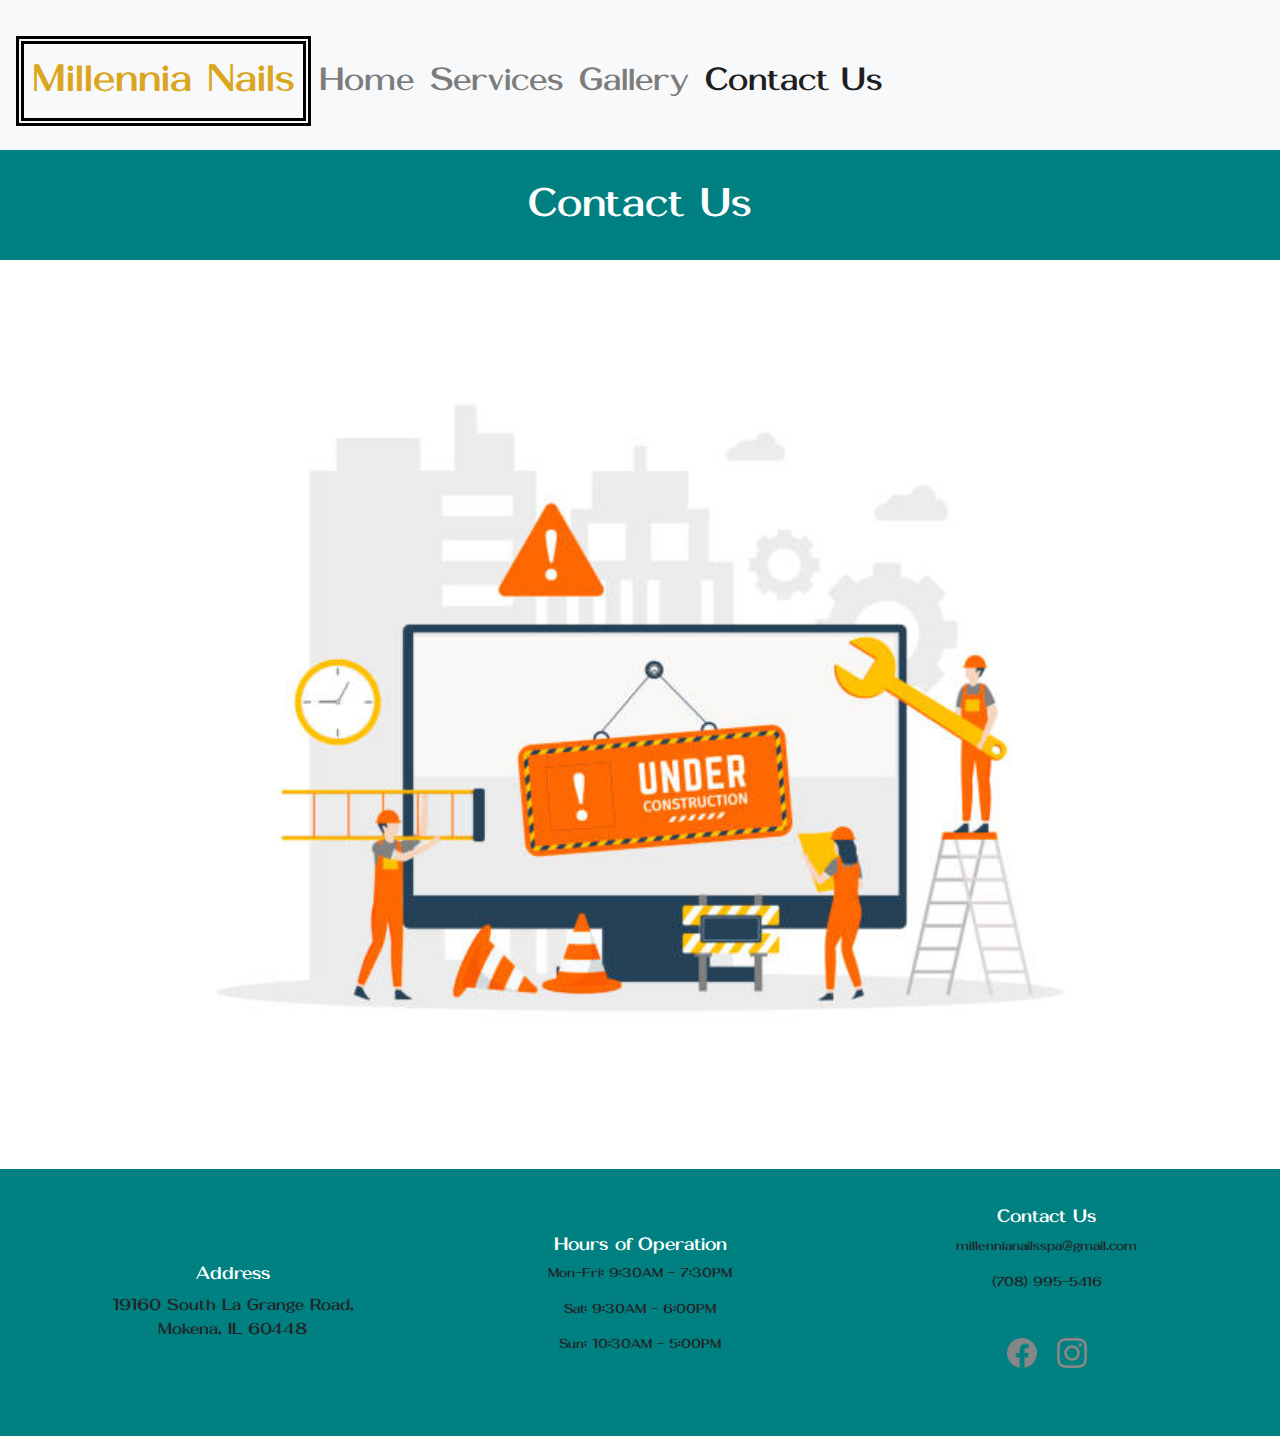
==== contact.html @ 8421ad78 "more edits" ====
<!DOCTYPE html>
<html>
<head>
<title>Millennia Nail Spa</title>

<script src="https://code.jquery.com/jquery-3.2.1.slim.min.js" integrity="sha384-KJ3o2DKtIkvYIK3UENzmM7KCkRr/rE9/Qpg6aAZGJwFDMVNA/GpGFF93hXpG5KkN" crossorigin="anonymous"></script>
<script src="https://cdn.jsdelivr.net/npm/popper.js@1.12.9/dist/umd/popper.min.js" integrity="sha384-ApNbgh9B+Y1QKtv3Rn7W3mgPxhU9K/ScQsAP7hUibX39j7fakFPskvXusvfa0b4Q" crossorigin="anonymous"></script>
<script src="https://cdn.jsdelivr.net/npm/bootstrap@4.0.0/dist/js/bootstrap.min.js" integrity="sha384-JZR6Spejh4U02d8jOt6vLEHfe/JQGiRRSQQxSfFWpi1MquVdAyjUar5+76PVCmYl" crossorigin="anonymous"></script>
<link rel="stylesheet" href="https://cdn.jsdelivr.net/npm/bootstrap@4.0.0/dist/css/bootstrap.min.css" integrity="sha384-Gn5384xqQ1aoWXA+058RXPxPg6fy4IWvTNh0E263XmFcJlSAwiGgFAW/dAiS6JXm" crossorigin="anonymous">
<script src="https://unpkg.com/aos@2.3.1/dist/aos.js"></script>
<link href="https://unpkg.com/aos@2.3.1/dist/aos.css" rel="stylesheet">
<script src='scripts/page.js'></script>

<meta charset="UTF-8">
<meta name="viewport" content="width=device-width, initial-scale=1">
<link rel="stylesheet" type="text/css" href="style/index.css">

</head>
<body>

<!-- Navbar (sit on top) -->
<nav class="navbar navbar-expand-xl navbar-light bg-light navbar-custom">
  <span class="header" href="#">Millennia Nails</span>
  <button class="navbar-toggler" type="button" data-toggle="collapse" data-target="#navbarSupportedContent" aria-controls="navbarSupportedContent" aria-expanded="false" aria-label="Toggle navigation">
    <span class="navbar-toggler-icon"></span>
  </button>

  <div class="collapse navbar-collapse" id="navbarSupportedContent">
    <ul class="navbar-nav mr-auto">
      <li class="nav-item">
        <a class="nav-link" href="index.html">Home</a>
      </li>
      <li class="nav-item">
        <a class="nav-link" href="services.html">Services</a>
      </li>
      <li class="nav-item">
        <a class="nav-link" href="gallery.html">Gallery</a>
      </li>
      <li class="nav-item">
        <a class="nav-link active" href="contact.html">Contact Us</a>
      </li>
 
  </div>
</nav>

<!-- Page content -->

<div class="page-content">

  <div class="page-header">
    <h1>Contact Us</h1>
  </div>

  <div>
    <img src="src/construction.jpeg" style="margin-left:auto; margin-right:auto; display:block; width:70%;">
  </div>

<div style="margin-bottom: 280px;"></div>
<!-- Footer -->
<footer>
    <div class="footer-content">
      <div class="footer-subcontent">
        <h2>Address</h2>
        <span>19160 South La Grange Road,</span>
        <span>Mokena, IL 60448</span>
      </div>
      <div class="footer-subcontent">
        <h2>Hours of Operation</h2> 
        <p ><b>Mon-Fri:</b> 9:30AM - 7:30PM</p>
        <p ><b>Sat:</b> 9:30AM - 6:00PM</p>
        <p ><b>Sun:</b> 10:30AM - 5:00PM</p>
      </div>
      <div class="footer-subcontent">
        <h2>Contact Us</h2> 
        <p>millennianailsspa@gmail.com</p>
        <p>(708) 995-5416</p>
        <div class="footer-subcontent-2 center">
          <a href="https://www.facebook.com/profile.php?id=100090235000346&mibextid=LQQJ4d"><img class="icon" src="src/fb_logo.png"></a>
          <a href="https://instagram.com/millennia.nails?igshid=YmMyMTA2M2Y="><img class="icon" src="src/ig_logo.png"></a>
        </div>
      </div>
  
    </div>
  
    </div>
  
  
  </footer>
<!-- End page content -->
</div>
<script src="https://unpkg.com/aos@next/dist/aos.js"></script>
<script>
  AOS.init();
</script>
</body>


</html>
---- style/index.css ----
/* Style page content - use this if you want to push the page content to the right when you open the side navigation */
#main {
  transition: margin-left .5s;
  padding: 20px;
}

/* On smaller screens, where height is less than 450px, change the style of the sidenav (less padding and a smaller font size) */
@media screen and (max-height: 450px) {
  .map-responsive iframe{

    left:0;
  
    top:0;
  
    height:70%;
  
    width:100%;
  
    position:absolute;
  
    margin-bottom: 20%;
  }
}

.menu-icon {
  width:20px;
  margin: 0;
  position: absolute;
  top: 50%;
  -ms-transform: translateY(-50%);
  transform: translateY(-50%);
  display: inline-block;
}

.map-responsive{

  overflow:hidden;

  padding-bottom:56.25%;

  position:relative;

  height:0;

}

.map-responsive iframe{

  left:0;

  top:0;

  height:70%;

  width:100%;

  position:absolute;

  margin-bottom: 20%;

}


.container {
  display: flex;
}

.carousel-img {
  width: 60%;
  height: auto;
  margin-right: 20px;
  border-radius: 20px;
  box-shadow:2px 2px 4px #000000;
}

.carousel{
  width: 50%;
  align-items: center;
  justify-content: center;
}


/* media query styles */
@media (max-width: 1199px) {
  .container {
    flex-direction: column;
  }

  .carousel-img {
    width: 100%;
    height: auto;
    margin: 0 0 20px 0;
  }

  .service-header h1{
    margin:5%;
    text-align: center;
    font-size: 18px;
  }

  .page-content{
    margin-top: 200px;
  }
  
}

.icon {
  width:30px;
  margin: 10px;
}

.service-header{
  margin: auto;
  width: fit-content;
  border: 3px solid black;
  padding-left: 30px;
  padding-right: 30px;
  align-items: center;
  justify-content: center;
  flex-direction:row;
  text-align: center;
  border-radius: 25px;
  background-image: linear-gradient(#E89B00, #FFDF01);
  color: white;
  text-shadow: 2px 2px 4px #000000;
  box-shadow: 10px 10px lightblue;

}

.service-header p{
  margin:1%
}

.service-items{
  margin:auto;
  text-align: center;
  width: 75%;
  padding:20px;
}

.service-items h3{
  font-size: larger;
}

html {
  position: relative;
  min-height: 100%;
  height: 100%;
  overflow-x: hidden;
  overflow-y: scroll;
}

body {
  overflow-x: hidden;
  position: relative;
  min-height: 100%;
  margin-bottom: 200px;
}

.center {
  margin: auto;
  width: 131px;
  /* border: 3px solid green; */
  padding: 10px;
}

.content{
  width: 100%;
  padding: 50px;


}

footer{
  background-color: teal;
  padding: 10px;
  bottom: 0;
  position: absolute;
  width: 100%;
}

hr{
  width: 50%;
}

.container-2 {
  position: relative;
  width: 100%;
  height: 500px;
}

.image-2 {
  width: 100%;
  height: 100%;
  background-image: url(../src/painted-nails-2.jpeg);
  background-size: cover;
  background-position: center;
}

.overlay {
  position: absolute;
  top: 0;
  left: 0;
  width: 100%;
  height: 100%;
  background-color: rgba(0, 0, 0, 0.5);
}

.btn {
  flex: 1 1 auto;
  margin: 10px;
  padding: 30px;
  text-align: center;
  text-transform: uppercase;
  transition: 0.5s;
  background-size: 200% auto;
  color: white;
 /* text-shadow: 0px 0px 10px rgba(0,0,0,0.2);*/
  box-shadow: 0 0 20px #eee;
  border-radius: 10px;
 }

 @keyframes slideInLeft {
  0% {
    transform: translate(-500%, -50%);
  }
  100% {
    transform: translate(-50%, -50%);
  }
}


.btn-2 {
  position: absolute;
  top: 50%;
  left: 50%;
  transform: translate(-52%, -50%);
  font-size: 24px;
  animation-duration: 2s;
  animation-timing-function: ease-in-out;
  animation-delay: 0s;
  animation-iteration-count: 1;
  animation-name: slideInLeft;
  /* padding: 20px 40px; */
  /* border-radius: 50px; */
  /* color: #fff; */
  background-image: linear-gradient(to right, #549D95 0%, goldenrod 51%, #549D95 100%);
  text-align: center;
  text-decoration: none;
}

.btn-3 {
  position: sticky;
  font-size: 24px;
  background-image: linear-gradient(to right, #84fab0 0%, #8fd3f4 51%, #84fab0 100%);
}

.btn:hover {
  background-position: right center; /* change the direction of the change here */
}

.navbar-custom {
  padding-top:20px;
  background-color: white;
  height: 150px;
  font-size:xx-large
}
/* Modify brand and text color */

.navbar-custom .header{
  font-family: 'Mikela';
  color: goldenrod;
  font-size: larger;
  border: #000000 8px double;
  padding: 8px;
}



@font-face{
  font-family: Mikela;
  src:url("../src/Qasther/Qasther.otf");

}

div {
  font-family: 'Mikela';
  font-weight: lighter;
}

p{
  font-size: smaller;
}

h1{
  margin-top:30px; 
  margin-bottom:30px;
  font-family:'Mikela'
}

.page-header{
  text-align: center; border: 1px #008080 solid; background: #008080; color:white
}

.page-header h1{
  margin-top:30px; margin-bottom:30px
}

.footer-content{
  /* border: 2px solid yellow; */
  margin: 20px;
  display: flex;
  align-items: center;
  justify-content: center;
  flex-direction:row;
  text-align: center;
}

.footer-subcontent{
  width:50%;
  margin:8px;
  /* border: 2px solid rgb(255, 0, 187); */
  display: flex;
  flex-direction: column;
  align-items: center;
  justify-content: center;
}

.footer-subcontent-2{
  margin: 10px;
  width:50%;
  display: flex;
  flex-direction: row;
  align-items: center;
  justify-content: center;
  /* border: 2px solid rgb(255, 0, 187); */
}

.footer-content h2{
  color: white;
  font-size: large;
}

.footer-content p{
  font-size: small;
}

.gallery {
  padding: 90px;
}

.about-content{
  width:50%;
  margin:8px;
  margin-top: 30px;
  /* border: 2px solid rgb(255, 0, 187); */
  display: flex;
  flex-direction: column;
  align-items: center;
  justify-content: center;
}
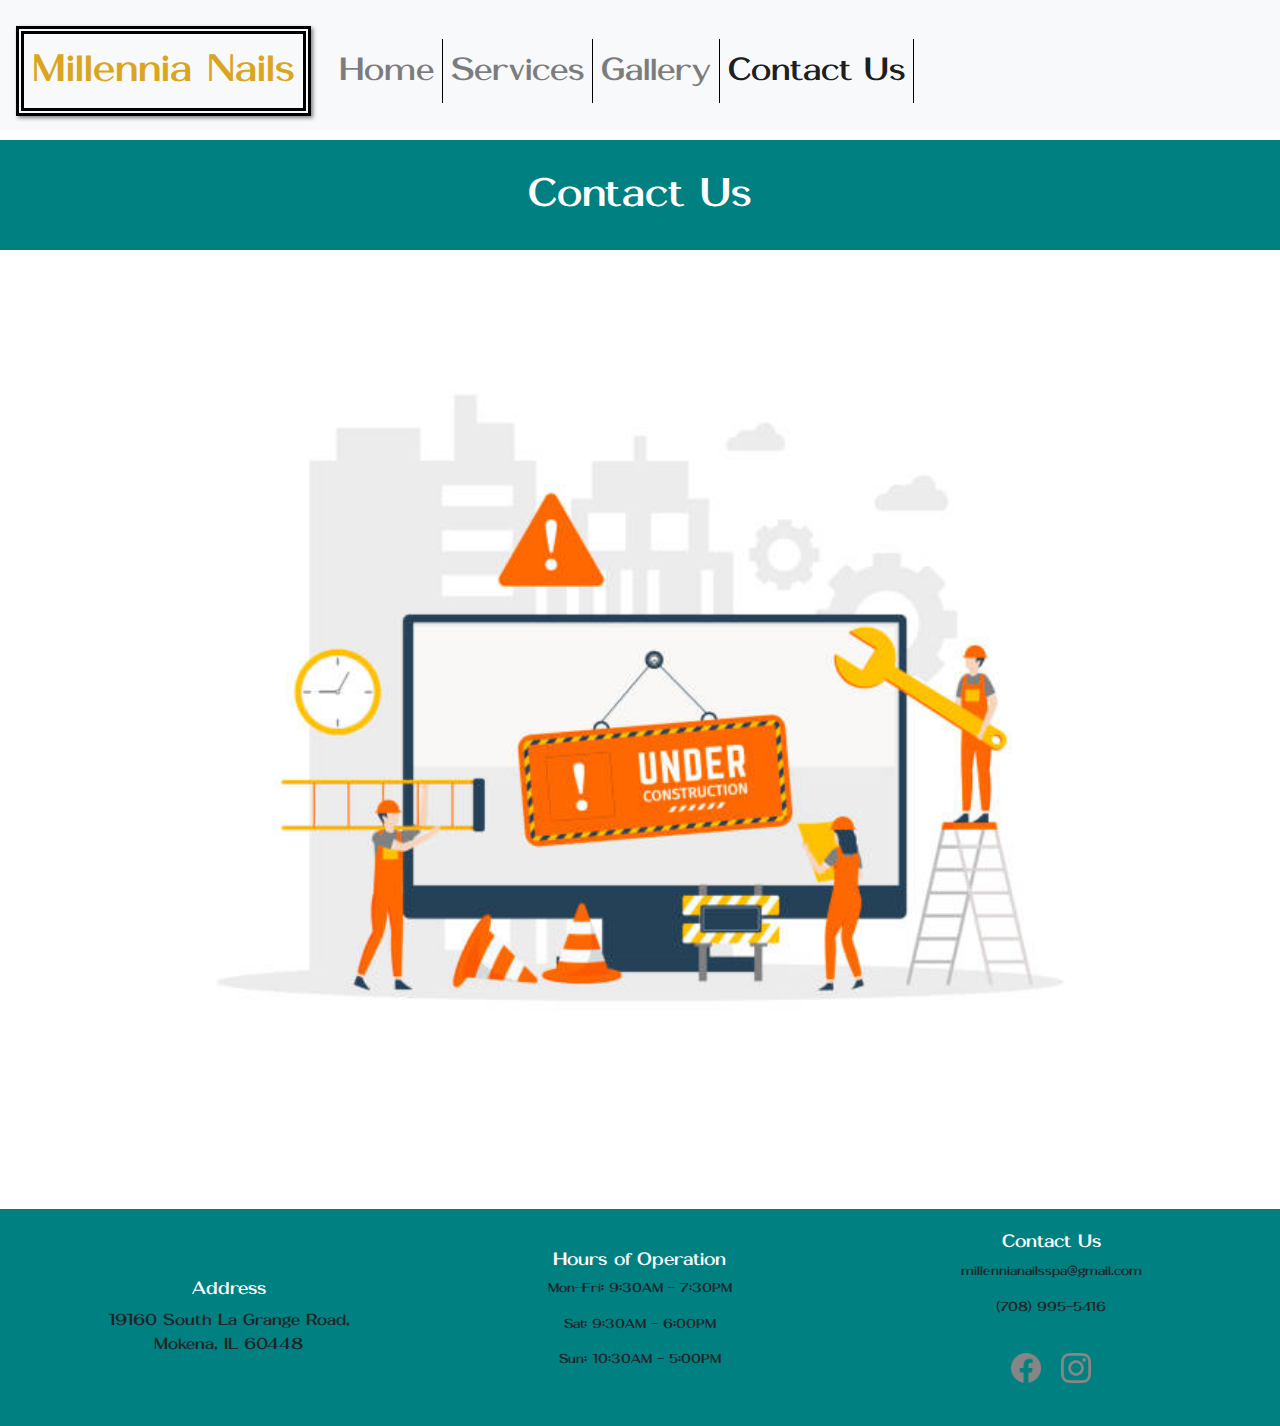
==== commit eb5a7a55: "add stylistic changes" ====
--- a/contact.html
+++ b/contact.html
@@ -28,7 +28,7 @@
   <div class="collapse navbar-collapse" id="navbarSupportedContent">
     <ul class="navbar-nav mr-auto">
       <li class="nav-item">
-        <a class="nav-link" href="index.html">Home</a>
+        <a class="nav-link" href="/">Home</a>
       </li>
       <li class="nav-item">
         <a class="nav-link" href="services.html">Services</a>
--- a/style/index.css
+++ b/style/index.css
@@ -1,38 +1,3 @@
-
-/* Style page content - use this if you want to push the page content to the right when you open the side navigation */
-#main {
-  transition: margin-left .5s;
-  padding: 20px;
-}
-
-/* On smaller screens, where height is less than 450px, change the style of the sidenav (less padding and a smaller font size) */
-@media screen and (max-height: 450px) {
-  .map-responsive iframe{
-
-    left:0;
-  
-    top:0;
-  
-    height:70%;
-  
-    width:100%;
-  
-    position:absolute;
-  
-    margin-bottom: 20%;
-  }
-}
-
-.menu-icon {
-  width:20px;
-  margin: 0;
-  position: absolute;
-  top: 50%;
-  -ms-transform: translateY(-50%);
-  transform: translateY(-50%);
-  display: inline-block;
-}
-
 .map-responsive{
 
   overflow:hidden;
@@ -80,34 +45,13 @@
   justify-content: center;
 }
 
-
-/* media query styles */
-@media (max-width: 1199px) {
-  .container {
-    flex-direction: column;
-  }
-
-  .carousel-img {
-    width: 100%;
-    height: auto;
-    margin: 0 0 20px 0;
-  }
-
-  .service-header h1{
-    margin:5%;
-    text-align: center;
-    font-size: 18px;
-  }
-
-  .page-content{
-    margin-top: 200px;
-  }
-  
-}
-
-.icon {
-  width:30px;
-  margin: 10px;
+.page-content{
+  margin-top: 10px;
+  margin-bottom: 40px;
+}
+
+.page-content-2{
+  margin-top: 10px;
 }
 
 .service-header{
@@ -168,16 +112,6 @@
 .content{
   width: 100%;
   padding: 50px;
-
-
-}
-
-footer{
-  background-color: teal;
-  padding: 10px;
-  bottom: 0;
-  position: absolute;
-  width: 100%;
 }
 
 hr{
@@ -226,7 +160,7 @@
     transform: translate(-500%, -50%);
   }
   100% {
-    transform: translate(-50%, -50%);
+    transform: translate(-52%, -50%);
   }
 }
 
@@ -260,10 +194,11 @@
   background-position: right center; /* change the direction of the change here */
 }
 
+/* Nav Styles */
 .navbar-custom {
   padding-top:20px;
   background-color: white;
-  height: 150px;
+  height: 130px;
   font-size:xx-large
 }
 /* Modify brand and text color */
@@ -273,10 +208,20 @@
   color: goldenrod;
   font-size: larger;
   border: #000000 8px double;
+  box-shadow: gray 2px 2px 4px;
   padding: 8px;
 }
 
-
+.navbar-collapse{
+  margin-left: 20px;
+
+}
+
+.nav-item{
+  border-right: #000000 1px solid;
+}
+
+/* End Nav Styles */
 
 @font-face{
   font-family: Mikela;
@@ -307,6 +252,15 @@
   margin-top:30px; margin-bottom:30px
 }
 
+/* Footer Styles */
+footer{
+  background-color: teal;
+  padding: 3px;
+  bottom: 0;
+  position: absolute;
+  width: 100%;
+}
+
 .footer-content{
   /* border: 2px solid yellow; */
   margin: 20px;
@@ -319,7 +273,6 @@
 
 .footer-subcontent{
   width:50%;
-  margin:8px;
   /* border: 2px solid rgb(255, 0, 187); */
   display: flex;
   flex-direction: column;
@@ -328,8 +281,7 @@
 }
 
 .footer-subcontent-2{
-  margin: 10px;
-  width:50%;
+  width:70%;
   display: flex;
   flex-direction: row;
   align-items: center;
@@ -345,6 +297,12 @@
 .footer-content p{
   font-size: small;
 }
+
+.icon {
+  width:30px;
+  margin: 10px;
+}
+/* End Footer Styles */
 
 .gallery {
   padding: 90px;
@@ -359,4 +317,39 @@
   flex-direction: column;
   align-items: center;
   justify-content: center;
+}
+
+/* media query styles */
+@media (max-width: 1199px) {
+  .container {
+    flex-direction: column;
+  }
+
+  .carousel-img {
+    width: 100%;
+    height: auto;
+    margin: 0 0 20px 0;
+  }
+
+  .service-header h1{
+    margin:5%;
+    text-align: center;
+    font-size: 18px;
+  }
+
+  .page-content{
+    margin-bottom: 300px;
+  }
+
+  .navbar-collapse{
+    background-color: lightgray;
+    z-index: 200;
+    width: 60%;
+    color:#008080;
+    padding: 10px;
+    box-shadow: lightblue 2px 2px 4px;
+    border-radius: 4px;
+    margin-left: 10px;
+  }
+  
 }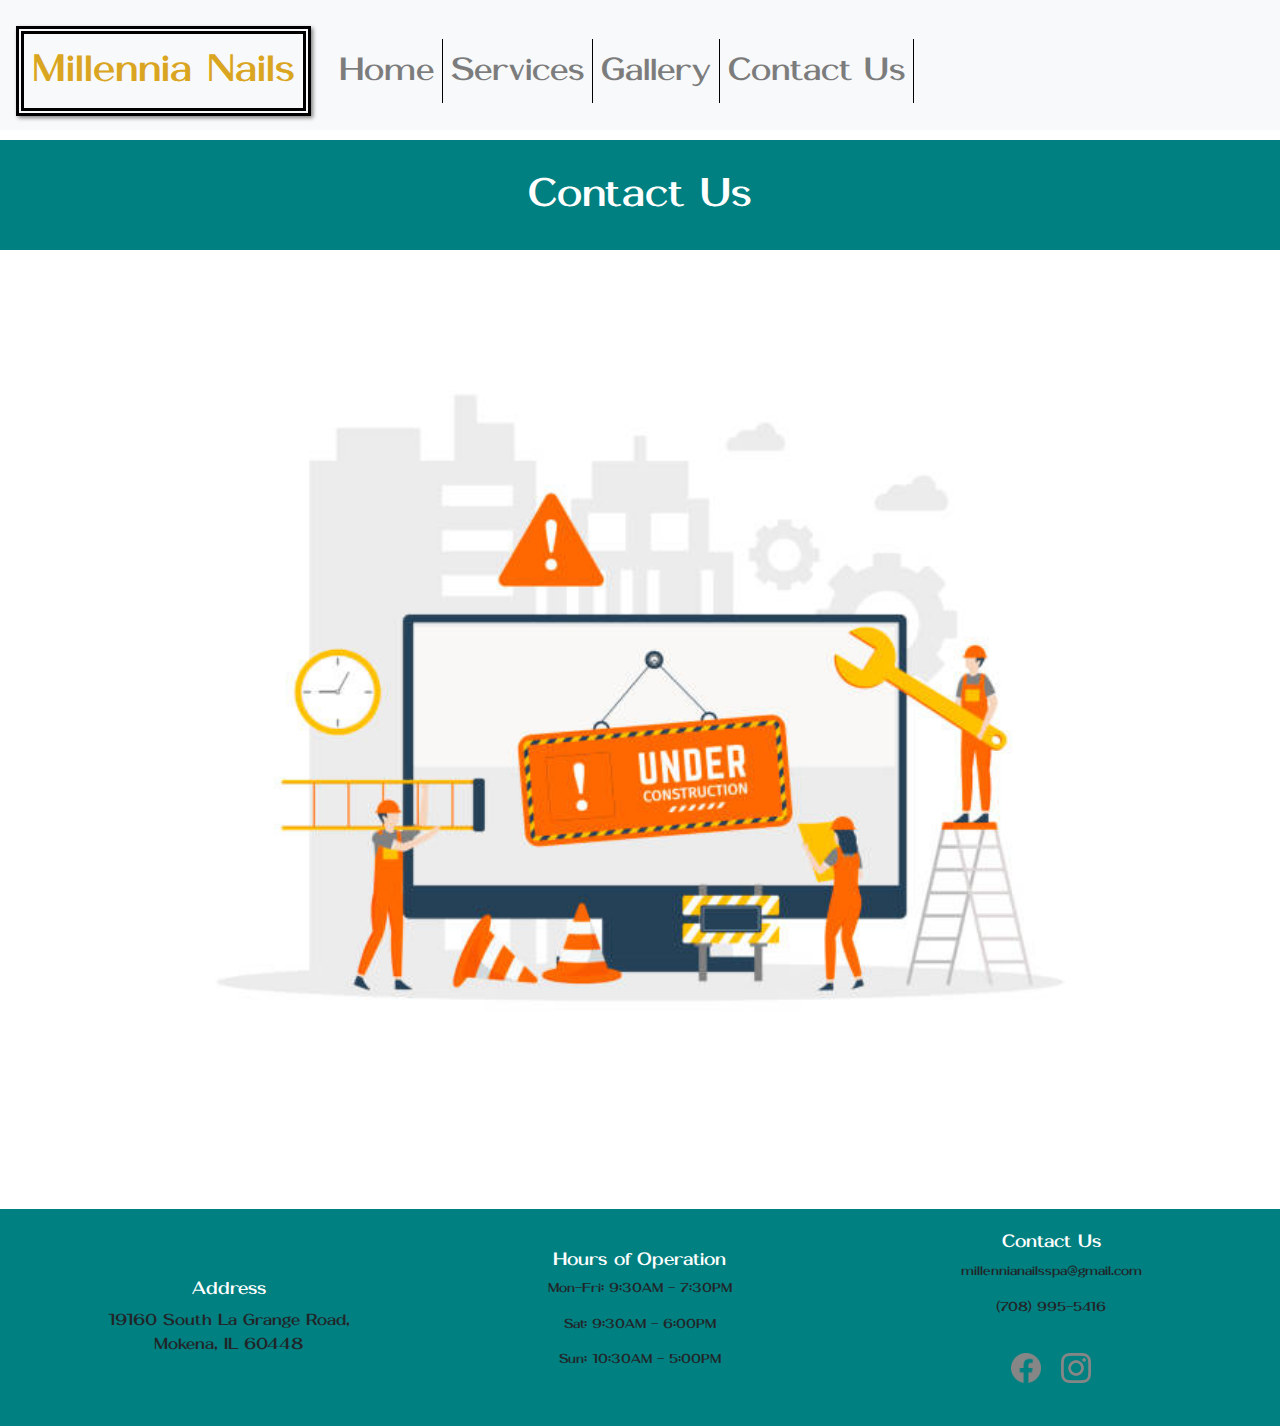
==== commit e22fcb62: "make navbar universal" ====
--- a/contact.html
+++ b/contact.html
@@ -1,7 +1,7 @@
 <!DOCTYPE html>
 <html>
 <head>
-<title>Millennia Nail Spa</title>
+<title>Millennia Nails Spa</title>
 
 <script src="https://code.jquery.com/jquery-3.2.1.slim.min.js" integrity="sha384-KJ3o2DKtIkvYIK3UENzmM7KCkRr/rE9/Qpg6aAZGJwFDMVNA/GpGFF93hXpG5KkN" crossorigin="anonymous"></script>
 <script src="https://cdn.jsdelivr.net/npm/popper.js@1.12.9/dist/umd/popper.min.js" integrity="sha384-ApNbgh9B+Y1QKtv3Rn7W3mgPxhU9K/ScQsAP7hUibX39j7fakFPskvXusvfa0b4Q" crossorigin="anonymous"></script>
@@ -9,6 +9,8 @@
 <link rel="stylesheet" href="https://cdn.jsdelivr.net/npm/bootstrap@4.0.0/dist/css/bootstrap.min.css" integrity="sha384-Gn5384xqQ1aoWXA+058RXPxPg6fy4IWvTNh0E263XmFcJlSAwiGgFAW/dAiS6JXm" crossorigin="anonymous">
 <script src="https://unpkg.com/aos@2.3.1/dist/aos.js"></script>
 <link href="https://unpkg.com/aos@2.3.1/dist/aos.css" rel="stylesheet">
+<script src="https://smtpjs.com/v3/smtp.js">
+</script>
 <script src='scripts/page.js'></script>
 
 <meta charset="UTF-8">
@@ -19,29 +21,7 @@
 <body>
 
 <!-- Navbar (sit on top) -->
-<nav class="navbar navbar-expand-xl navbar-light bg-light navbar-custom">
-  <span class="header" href="#">Millennia Nails</span>
-  <button class="navbar-toggler" type="button" data-toggle="collapse" data-target="#navbarSupportedContent" aria-controls="navbarSupportedContent" aria-expanded="false" aria-label="Toggle navigation">
-    <span class="navbar-toggler-icon"></span>
-  </button>
-
-  <div class="collapse navbar-collapse" id="navbarSupportedContent">
-    <ul class="navbar-nav mr-auto">
-      <li class="nav-item">
-        <a class="nav-link" href="/">Home</a>
-      </li>
-      <li class="nav-item">
-        <a class="nav-link" href="services.html">Services</a>
-      </li>
-      <li class="nav-item">
-        <a class="nav-link" href="gallery.html">Gallery</a>
-      </li>
-      <li class="nav-item">
-        <a class="nav-link active" href="contact.html">Contact Us</a>
-      </li>
- 
-  </div>
-</nav>
+<script id="replace_with_navbar" src="scripts/navbar.js"></script>
 
 <!-- Page content -->
 
--- a/style/index.css
+++ b/style/index.css
@@ -47,7 +47,7 @@
 
 .page-content{
   margin-top: 10px;
-  margin-bottom: 40px;
+  margin-bottom: 10px;
 }
 
 .page-content-2{
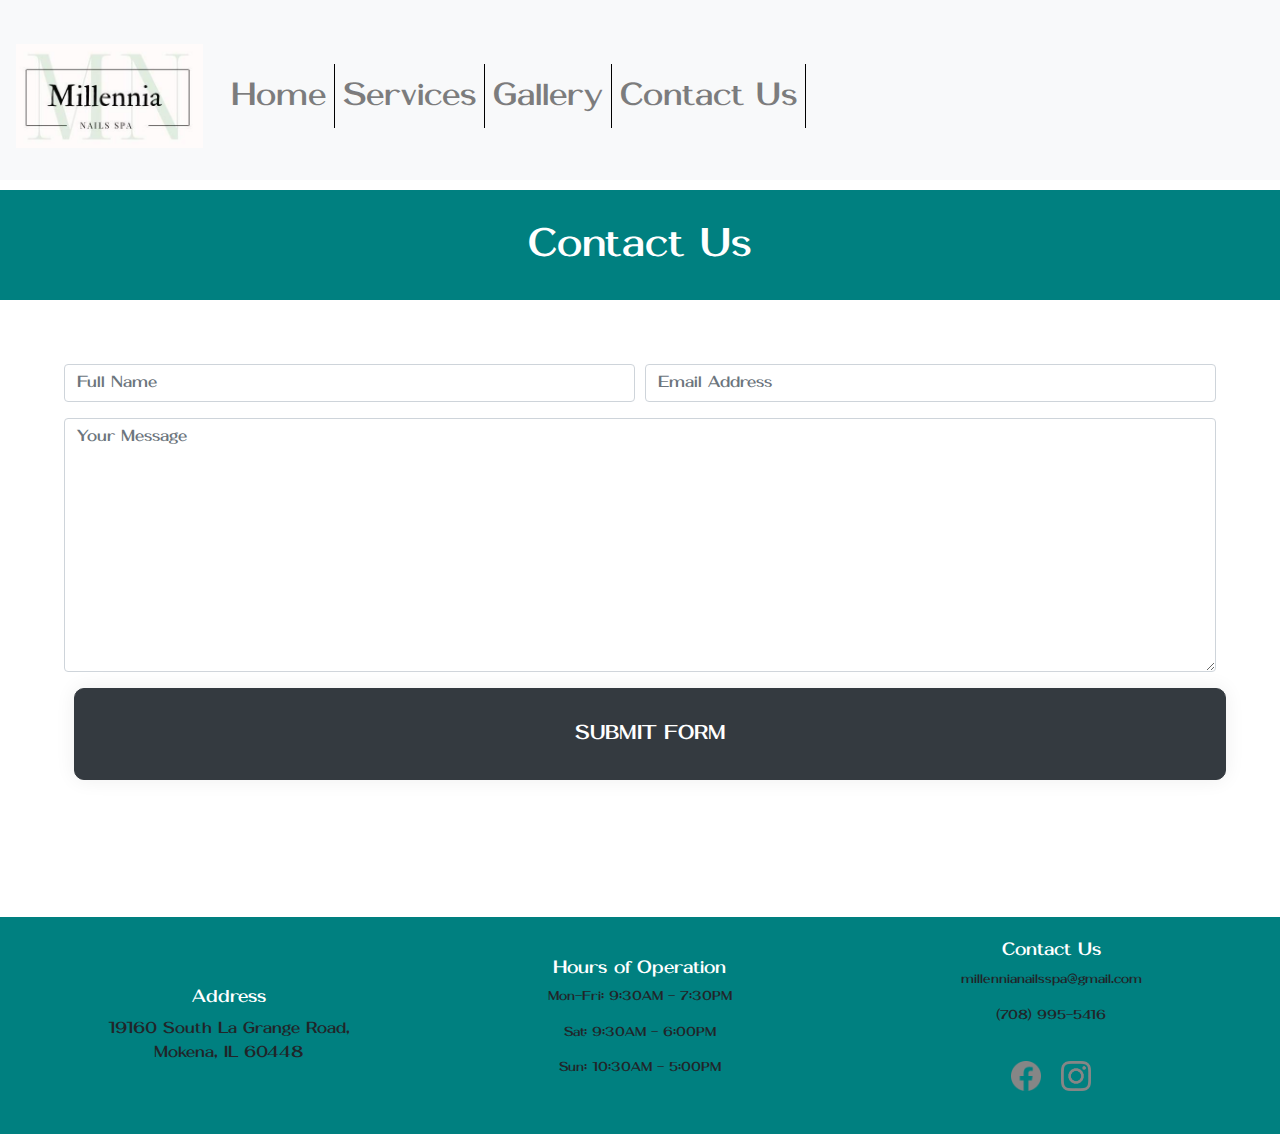
==== commit 3c05e39d: "create contact form" ====
--- a/contact.html
+++ b/contact.html
@@ -31,41 +31,36 @@
     <h1>Contact Us</h1>
   </div>
 
+  <!-- <div>
+    <img src="src/construction.jpeg" style="margin-left:auto; margin-right:auto; display:block; width:70%;">
+  </div> -->
+
   <div>
-    <img src="src/construction.jpeg" style="margin-left:auto; margin-right:auto; display:block; width:70%;">
+    <div style="padding:5%;">
+
+      <form id="emailForm">
+        <div class="form-group">
+          <div class="form-row">
+            <div class="col">
+              <input id="name" type="text" name="name" class="form-control" placeholder="Full Name" required>
+            </div>
+            <div class="col">
+              <input id="email" type="email" name="email" class="form-control" placeholder="Email Address" required>
+            </div>
+          </div>
+        </div>
+        <div class="form-group">
+          <textarea id="msg" placeholder="Your Message" class="form-control" name="message" rows="10" required></textarea>
+        </div>
+        <button id="emailSubmit" type="submit" class="btn btn-lg btn-dark btn-block">Submit Form</button>
+      </form>
+    </div>
   </div>
 
 <div style="margin-bottom: 280px;"></div>
 <!-- Footer -->
-<footer>
-    <div class="footer-content">
-      <div class="footer-subcontent">
-        <h2>Address</h2>
-        <span>19160 South La Grange Road,</span>
-        <span>Mokena, IL 60448</span>
-      </div>
-      <div class="footer-subcontent">
-        <h2>Hours of Operation</h2> 
-        <p ><b>Mon-Fri:</b> 9:30AM - 7:30PM</p>
-        <p ><b>Sat:</b> 9:30AM - 6:00PM</p>
-        <p ><b>Sun:</b> 10:30AM - 5:00PM</p>
-      </div>
-      <div class="footer-subcontent">
-        <h2>Contact Us</h2> 
-        <p>millennianailsspa@gmail.com</p>
-        <p>(708) 995-5416</p>
-        <div class="footer-subcontent-2 center">
-          <a href="https://www.facebook.com/profile.php?id=100090235000346&mibextid=LQQJ4d"><img class="icon" src="src/fb_logo.png"></a>
-          <a href="https://instagram.com/millennia.nails?igshid=YmMyMTA2M2Y="><img class="icon" src="src/ig_logo.png"></a>
-        </div>
-      </div>
-  
-    </div>
-  
-    </div>
-  
-  
-  </footer>
+<script id="replace_with_footer" src="scripts/footer.js"></script>
+
 <!-- End page content -->
 </div>
 <script src="https://unpkg.com/aos@next/dist/aos.js"></script>
--- a/style/index.css
+++ b/style/index.css
@@ -1,3 +1,8 @@
+@font-face{
+  font-family: Mikela;
+  src:url("../src/Qasther/Qasther.otf");
+}
+
 .map-responsive{
 
   overflow:hidden;
@@ -31,6 +36,104 @@
   display: flex;
 }
 
+.page-content{
+  margin-top: 10px;
+  margin-bottom: 10px;
+}
+
+.page-content-2{
+  margin-top: 10px;
+}
+
+html {
+  position: relative;
+  min-height: 100%;
+  height: 100%;
+  overflow-x: hidden;
+  overflow-y: scroll;
+}
+
+body {
+  overflow-x: hidden;
+  position: relative;
+  min-height: 100%;
+  margin-bottom: 200px;
+}
+
+.center {
+  margin: auto;
+  width: 131px;
+  /* border: 3px solid green; */
+  padding: 10px;
+}
+
+.content{
+  width: 100%;
+  padding: 50px;
+}
+
+hr{
+  width: 50%;
+}
+
+
+div {
+  font-family: 'Mikela';
+  font-weight: lighter;
+}
+
+p{
+  font-size: smaller;
+}
+
+h1{
+  margin-top:30px; 
+  margin-bottom:30px;
+  font-family:'Mikela'
+}
+
+.page-header{
+  text-align: center; border: 1px #008080 solid; background: #008080; color:white
+}
+
+.page-header h1{
+  margin-top:30px; margin-bottom:30px
+}
+/* -----------------------------------------------Services Styles----------------------------------------------- */
+.service-header{
+  margin: auto;
+  width: fit-content;
+  border: 3px solid black;
+  padding-left: 30px;
+  padding-right: 30px;
+  align-items: center;
+  justify-content: center;
+  flex-direction:row;
+  text-align: center;
+  border-radius: 25px;
+  background-image: linear-gradient(#E89B00, #FFDF01);
+  color: white;
+  text-shadow: 2px 2px 4px #000000;
+  box-shadow: 10px 10px lightblue;
+
+}
+
+.service-header p{
+  margin:1%
+}
+
+.service-items{
+  margin:auto;
+  text-align: center;
+  width: 75%;
+  padding:20px;
+}
+
+.service-items h3{
+  font-size: larger;
+}
+/* -----------------------------------------------End Services Styles----------------------------------------------- */
+/* -----------------------------------------------Home Styles----------------------------------------------- */
 .carousel-img {
   width: 60%;
   height: auto;
@@ -45,91 +148,20 @@
   justify-content: center;
 }
 
-.page-content{
-  margin-top: 10px;
-  margin-bottom: 10px;
-}
-
-.page-content-2{
-  margin-top: 10px;
-}
-
-.service-header{
-  margin: auto;
-  width: fit-content;
-  border: 3px solid black;
-  padding-left: 30px;
-  padding-right: 30px;
-  align-items: center;
-  justify-content: center;
-  flex-direction:row;
-  text-align: center;
-  border-radius: 25px;
-  background-image: linear-gradient(#E89B00, #FFDF01);
-  color: white;
-  text-shadow: 2px 2px 4px #000000;
-  box-shadow: 10px 10px lightblue;
-
-}
-
-.service-header p{
-  margin:1%
-}
-
-.service-items{
-  margin:auto;
-  text-align: center;
-  width: 75%;
-  padding:20px;
-}
-
-.service-items h3{
-  font-size: larger;
-}
-
-html {
-  position: relative;
-  min-height: 100%;
-  height: 100%;
-  overflow-x: hidden;
-  overflow-y: scroll;
-}
-
-body {
-  overflow-x: hidden;
-  position: relative;
-  min-height: 100%;
-  margin-bottom: 200px;
-}
-
-.center {
-  margin: auto;
-  width: 131px;
-  /* border: 3px solid green; */
-  padding: 10px;
-}
-
-.content{
-  width: 100%;
-  padding: 50px;
-}
-
-hr{
-  width: 50%;
-}
-
 .container-2 {
   position: relative;
   width: 100%;
   height: 500px;
 }
 
-.image-2 {
+.home-image {
   width: 100%;
   height: 100%;
   background-image: url(../src/painted-nails-2.jpeg);
   background-size: cover;
   background-position: center;
+  position: absolute;
+  transform: (-50%,-50%);
 }
 
 .overlay {
@@ -165,7 +197,7 @@
 }
 
 
-.btn-2 {
+.discover-btn {
   position: absolute;
   top: 50%;
   left: 50%;
@@ -176,16 +208,12 @@
   animation-delay: 0s;
   animation-iteration-count: 1;
   animation-name: slideInLeft;
-  /* padding: 20px 40px; */
-  /* border-radius: 50px; */
-  /* color: #fff; */
   background-image: linear-gradient(to right, #549D95 0%, goldenrod 51%, #549D95 100%);
   text-align: center;
   text-decoration: none;
 }
 
-.btn-3 {
-  position: sticky;
+.see-btn {
   font-size: 24px;
   background-image: linear-gradient(to right, #84fab0 0%, #8fd3f4 51%, #84fab0 100%);
 }
@@ -194,11 +222,18 @@
   background-position: right center; /* change the direction of the change here */
 }
 
-/* Nav Styles */
+.about-content{
+  width:100%; 
+  height:400px; 
+  text-align: center;
+  justify-content: center;
+}
+/* -----------------------------------------------End Home Styles----------------------------------------------- */
+/* -----------------------------------------------Nav Styles----------------------------------------------- */
 .navbar-custom {
   padding-top:20px;
   background-color: white;
-  height: 130px;
+  height: 180px;
   font-size:xx-large
 }
 /* Modify brand and text color */
@@ -221,38 +256,12 @@
   border-right: #000000 1px solid;
 }
 
-/* End Nav Styles */
-
-@font-face{
-  font-family: Mikela;
-  src:url("../src/Qasther/Qasther.otf");
-
-}
-
-div {
-  font-family: 'Mikela';
-  font-weight: lighter;
-}
-
-p{
-  font-size: smaller;
-}
-
-h1{
-  margin-top:30px; 
-  margin-bottom:30px;
-  font-family:'Mikela'
-}
-
-.page-header{
-  text-align: center; border: 1px #008080 solid; background: #008080; color:white
-}
-
-.page-header h1{
-  margin-top:30px; margin-bottom:30px
-}
-
-/* Footer Styles */
+.nav-logo{
+  height:auto; width:15%;
+}
+
+/* -----------------------------------------------End Nav Styles----------------------------------------------- */
+/* -----------------------------------------------Footer Styles----------------------------------------------- */
 footer{
   background-color: teal;
   padding: 3px;
@@ -302,21 +311,11 @@
   width:30px;
   margin: 10px;
 }
-/* End Footer Styles */
+/* -----------------------------------------------End Footer Styles----------------------------------------------- */
 
 .gallery {
   padding: 90px;
-}
-
-.about-content{
-  width:50%;
-  margin:8px;
-  margin-top: 30px;
-  /* border: 2px solid rgb(255, 0, 187); */
-  display: flex;
-  flex-direction: column;
-  align-items: center;
-  justify-content: center;
+  margin-bottom: 200px;
 }
 
 /* media query styles */
@@ -352,4 +351,7 @@
     margin-left: 10px;
   }
   
+  .nav-logo{
+    width: 50%;
+  }
 }